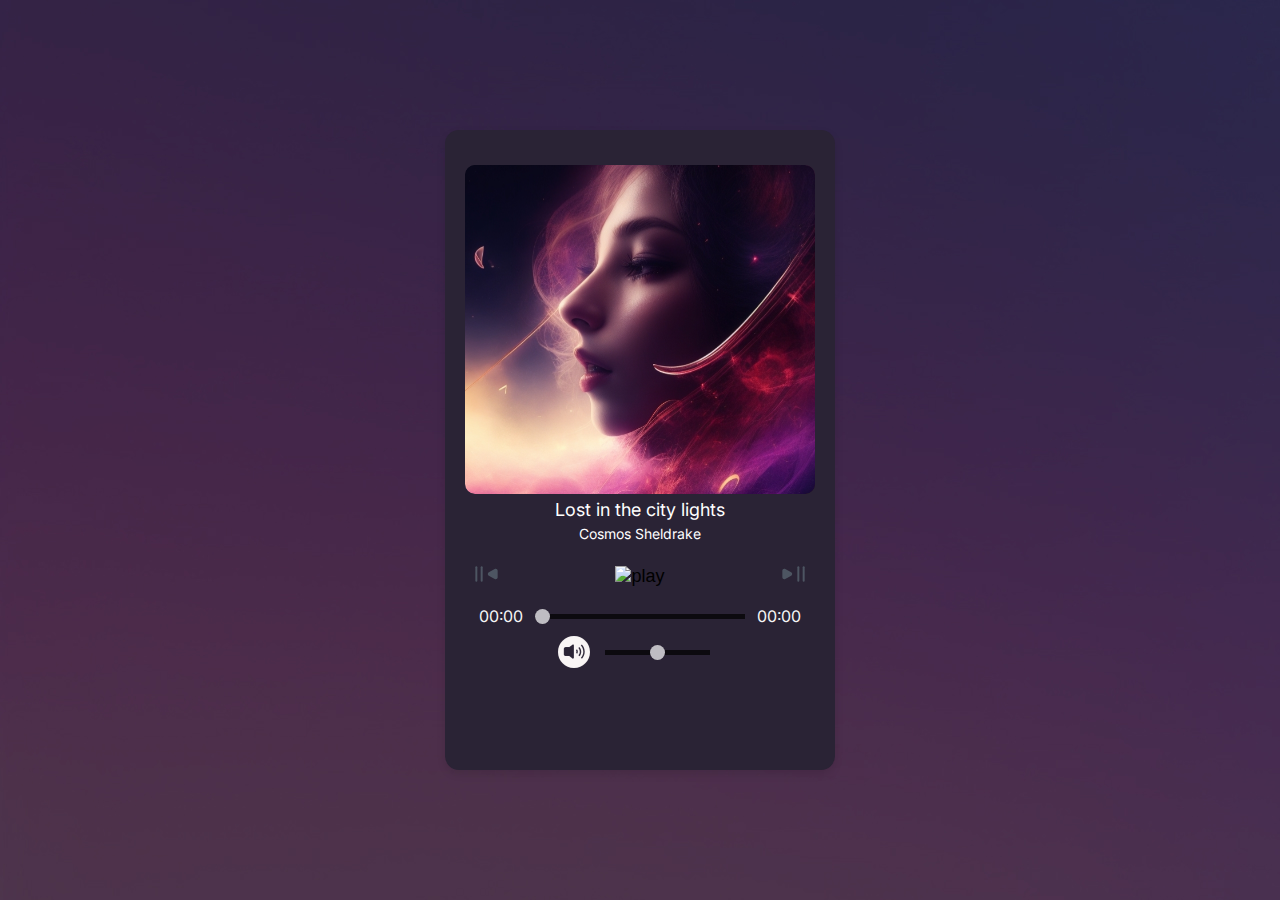
==== index.html @ 1b9f9dab "Corrected files order" ====
<!DOCTYPE html>
<html lang="es">

<head>
    <meta charset="UTF-8">
    <meta name="viewport" content="width=device-width, initial-scale=1.0">
    <title>Reproductor de Música</title>
    <link rel="stylesheet" href="./style.css">
    <style>
        @import url('https://fonts.googleapis.com/css2?family=Inter:wght@100..900&display=swap');
    </style>
</head>

<body>
    <div class="music-player">

        <div class="music-info">
            <div class="album-cover">
                <img id="current-photo" src=""
                    onerror="this.onerror=null; this.src='./Resources/img-default_album-cover.png'" alt="default-cover"
                    width="36" height="36">
            </div>
            <div class="audio-name">Nombre de la canción</div>
            <div class="audio-artist">Artista</div>
        </div>
        <div class="controls">
            <button id="prev">
                <img src="./Resources/svg_back.svg" alt="back">
            </button>
            <button id="play">
                <img  height="36" width="36" alt="play">
            </button>
            <button id="next">
                <img src="./Resources/svg_next.svg" alt="next">
            </button>
        </div>

        <div class="slider_container">
            <div class="current-time">00:00</div>
            <input type="range" min="1" max="100" value="0" class="seek_slider" onchange="seekTo()">
            <div class="total-time">00:00</div>
        </div>

        <!-- Define the section for displaying the volume slider-->
        <div class="slider_container">
            <img src="./Resources/svg_volume.svg" alt="volumen" class="volume-icon">
            <i class="fa fa-volume-down"></i>
            <input type="range" min="1" max="100" value="99" class="volume_slider" onchange="setVolume()">
            <i class="fa fa-volume-up"></i>
        </div>

    </div>
    <script src="./reproductor.js"></script>
</body>

</html>
---- style.css ----
body {
    font-family: Arial, sans-serif;
    background-image: url('./Resources/img_bg.jpg');
    display: flex;
    justify-content: center;
    align-items: center;
    height: 100vh;
    margin: 0;
}

/* // <uniquifier>: Use a unique and descriptive class name
// <weight>: Use a value from 100 to 900 */

.music-info, .slider_container {
  font-family: "Inter", sans-serif;
  font-optical-sizing: auto;
  font-weight: 400;
  font-style: normal;
  font-variation-settings:
    "slnt" 0;
}

.music-player {
    background: #2a2335;
    border-radius: 14px;
    box-shadow: 0 4px 8px rgba(0,0,0,0.1);
    width: 350px;
    height: 600px;
    padding: 20px;
    text-align: center;
}

.album-cover {
    width: 100%;
    height: auto;
    border-radius: 10px;
    overflow: hidden;
}

.album-cover img {
    width: 100%;
    height: auto;
    border-radius: 10px;
    display: block;
}

.music-info {
    margin: 15px 0;
}

.music-info .audio-name, .music-info .audio-artist {
    margin: 5px 0;
    color: #ffffff;
}

.audio-name {
    font-size: 18px;

}

.audio-artist {
    font-size: 14px;
}


.controls {
    display: flex;
    justify-content: space-between;
    align-items: center;
}
.controls button {
    background: none;
    border: none;
    font-size: 18px;
    cursor: pointer;
}
.progress-bar {
    margin: 15px 0;
}
.progress-bar input {
    width: 100%;
}

/* Define the slider width so that it scales properly */
.slider_container {
    width: 100%;
    max-width: 400px;
    display: flex;
    justify-content: center;
    align-items: center;
    color: whitesmoke;
}

.slider_container img {
    display: block;
    max-width: 32px; /* Cambia esto según el tamaño deseado */
    height: auto;
    margin-right: 3px; /* Espacio entre el SVG y el slider */
    width: 100%;
}

/* Modify the appearance of the slider */
.seek_slider, .volume_slider {
    -webkit-appearance: none;
    -moz-appearance: none;
    appearance: none;
    height: 5px;
    background: black;
    opacity: 0.7;
    -webkit-transition: .2s;
    transition: opacity .2s;
}

/* Modify the appearance of the slider thumb */
.seek_slider::-webkit-slider-thumb,
.volume_slider::-webkit-slider-thumb {
    -webkit-appearance: none;
    -moz-appearance: none;
    appearance: none;
    width: 15px;
    height: 15px;
    background: white;
    cursor: pointer;
    border-radius: 50%;
}

/* Change the opacity when mouse is hovered */
.seek_slider:hover,
.volume_slider:hover {
    opacity: 1.0;
}

.seek_slider {
    width: 60%;
}

.volume_slider {
    width: 30%;
}

.current-time,
.total-time {
    padding: 10px;
}

i.fa-volume-down,
i.fa-volume-up {
    padding: 5px;
}

/* Change the mouse cursor to a pointer when hovered over */
i.fa-play-circle,
i.fa-pause-circle,
i.fa-step-forward,
i.fa-step-backward {
    cursor: pointer;
}
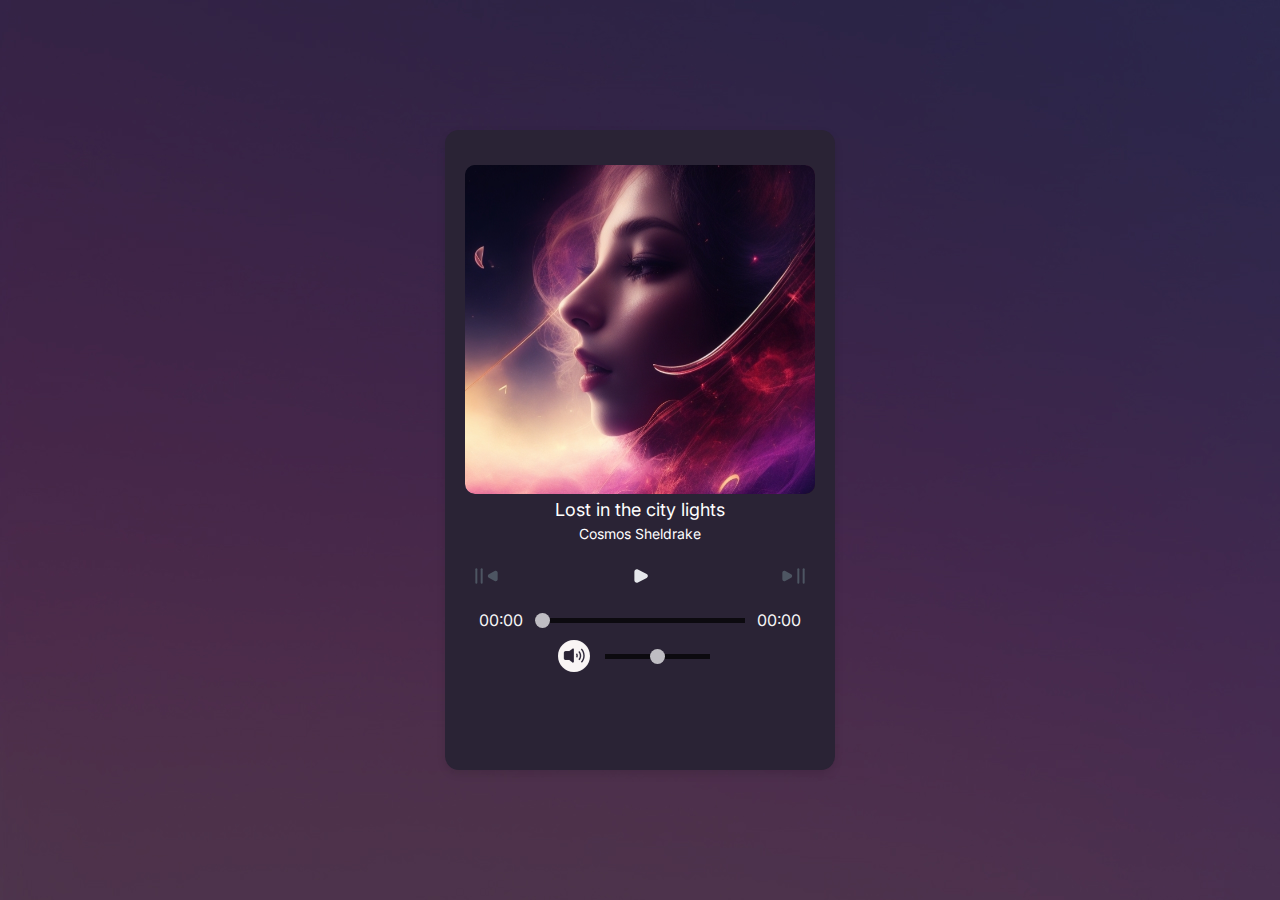
==== commit 12d1fdae: "Corrected error on displaying Play button" ====
--- a/index.html
+++ b/index.html
@@ -28,7 +28,7 @@
                 <img src="./Resources/svg_back.svg" alt="back">
             </button>
             <button id="play">
-                <img  height="36" width="36" alt="play">
+                <img src="./Resources/svg_Play_fill.svg" height="36" width="36" alt="play">
             </button>
             <button id="next">
                 <img src="./Resources/svg_next.svg" alt="next">
